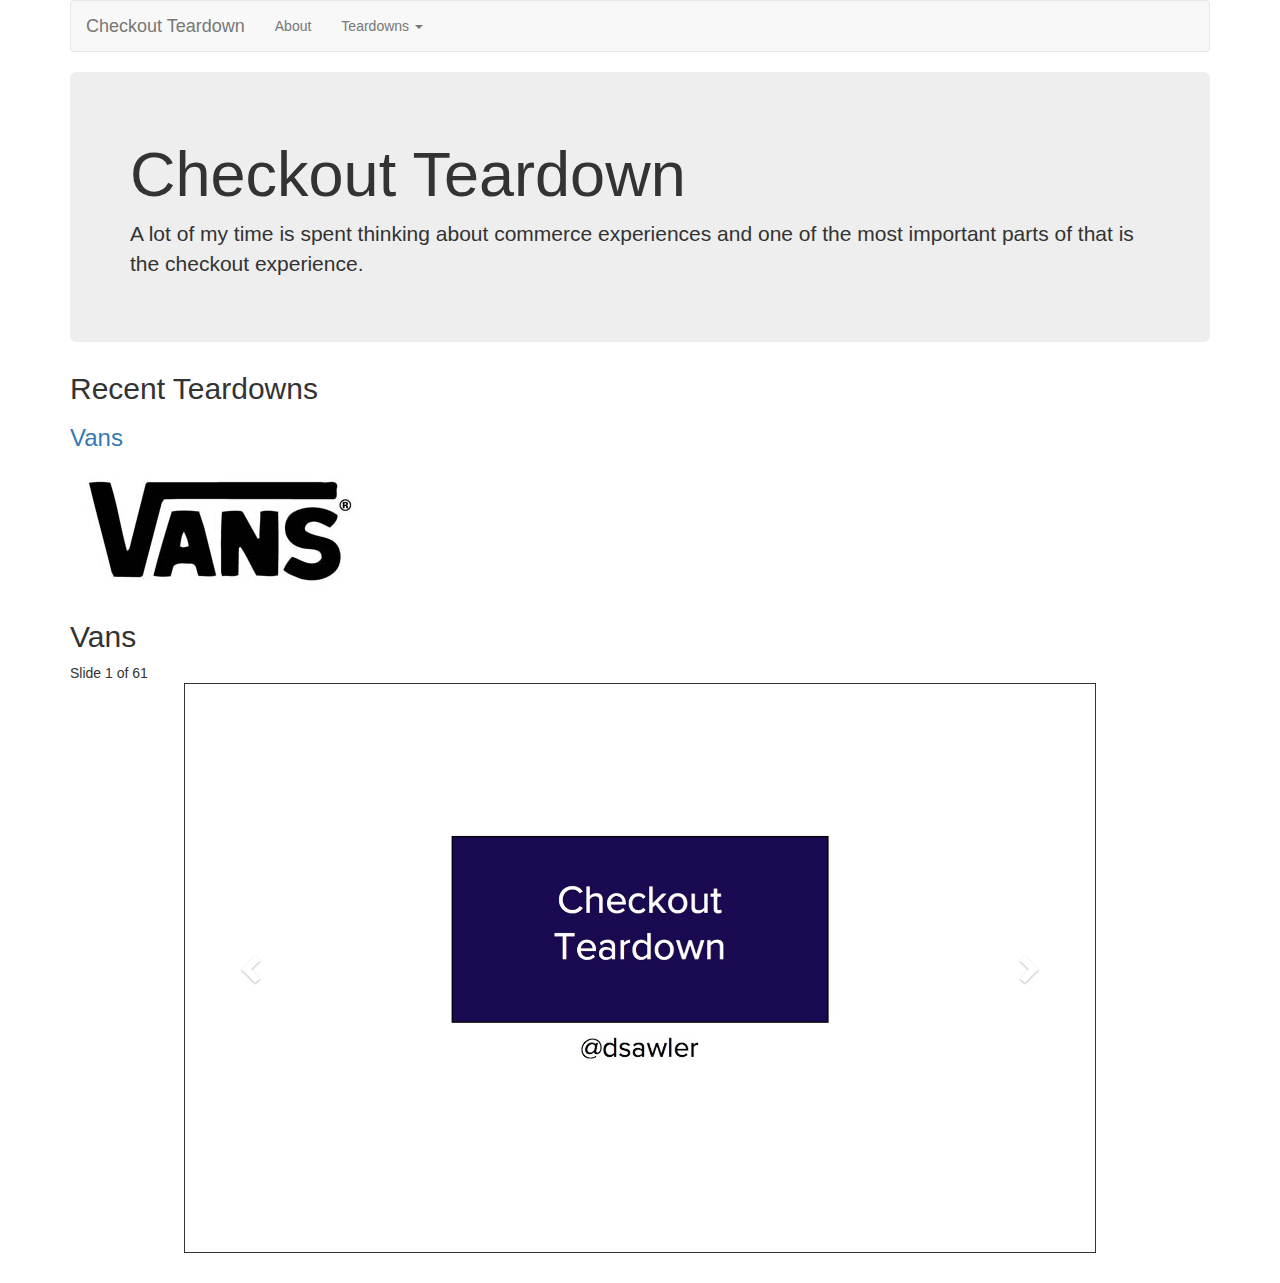
==== index.html @ 7509104e "adding all files" ====
<!DOCTYPE html>
<html lang="en">
  <head>
    <meta charset="utf-8">
    <meta http-equiv="X-UA-Compatible" content="IE=edge">
    <meta name="viewport" content="width=device-width, initial-scale=1">
    <meta name="description" content="">
    <meta name="author" content="">
    <link rel="icon" href="../../favicon.ico">

    <title>Checkout Teardown</title>

    <!-- Bootstrap core CSS -->
    <link href="css/bootstrap.min.css" rel="stylesheet">

    <!-- Custom styles for this template -->
    <link href="css/carousel.css" rel="stylesheet">

    <!-- HTML5 shim and Respond.js for IE8 support of HTML5 elements and media queries -->
    <!--[if lt IE 9]>
      <script src="https://oss.maxcdn.com/html5shiv/3.7.2/html5shiv.min.js"></script>
      <script src="https://oss.maxcdn.com/respond/1.4.2/respond.min.js"></script>
    <![endif]-->
  </head>

  <body>

    <div class="container">

      <!-- Static navbar -->
      <nav class="navbar navbar-default">
        <div class="container-fluid">
          <div class="navbar-header">
            <button type="button" class="navbar-toggle collapsed" data-toggle="collapse" data-target="#navbar" aria-expanded="false" aria-controls="navbar">
              <span class="sr-only">Toggle navigation</span>
              <span class="icon-bar"></span>
              <span class="icon-bar"></span>
              <span class="icon-bar"></span>
            </button>
            <a class="navbar-brand" href="#">Checkout Teardown</a>
          </div>
          <div id="navbar" class="navbar-collapse collapse">
            <ul class="nav navbar-nav">
              <!--<li class="active"><a href="#">Home</a></li>-->
              <li><a href="#">About</a></li>
              <li class="dropdown">
                <a href="#" class="dropdown-toggle" data-toggle="dropdown" role="button" aria-expanded="false">Teardowns <span class="caret"></span></a>
                <ul class="dropdown-menu" role="menu">
                  <li><a href="#">Vans</a></li>
                </ul>
              </li>
            </ul>
          </div><!--/.nav-collapse -->
        </div><!--/.container-fluid -->
      </nav>

      <!-- Main component for a primary marketing message or call to action -->
      <div class="jumbotron">
        <h1>Checkout Teardown</h1>
        <p>A lot of my time is spent thinking about commerce experiences and one of the most important parts of that is the checkout experience.</p>

      </div>
      <div>
        <h2>Recent Teardowns</h2>
        <a href="vans.html">
          <h3>Vans</h3>
          <img src="vans/vans_logo.jpg">
        </a>
        <h2>Vans</h2>
          <div class="carousel-status">
          </div>
          <div id="carousel-example-generic" class="carousel" data-interval="false">
          	
            <!-- Indicators -->
            <ol class="carousel-indicators">
              <li data-target="#carousel-example-generic" data-slide-to="0" class="active"></li>
              <li data-target="#carousel-example-generic" data-slide-to="1"></li>
              <li data-target="#carousel-example-generic" data-slide-to="2"></li>
            </ol>

            <!-- Wrapper for slides -->
            <div class="carousel-inner" role="listbox">
              <div class="item active">
                <img src="vans/vans_checkout.001.jpg" alt="Vans Checkout">
              </div>
              <div class="item">
                <img src="vans/vans_checkout.002.jpg" alt="Vans Checkout">
              </div>
              <div class="item">
                <img src="vans/vans_checkout.003.jpg" alt="Vans Checkout">
              </div>
              <div class="item">
                <img src="vans/vans_checkout.004.jpg" alt="Vans Checkout">
              </div>
              <div class="item">
                <img src="vans/vans_checkout.005.jpg" alt="Vans Checkout">
              </div>
              <div class="item"><img src="vans/vans_checkout.006.jpg" alt="Vans Checkout"></div>
              <div class="item"><img src="vans/vans_checkout.007.jpg" alt="Vans Checkout"></div>
              <div class="item"><img src="vans/vans_checkout.008.jpg" alt="Vans Checkout"></div>
              <div class="item"><img src="vans/vans_checkout.009.jpg" alt="Vans Checkout"></div>
              <div class="item"><img src="vans/vans_checkout.010.jpg" alt="Vans Checkout"></div>
              <div class="item"><img src="vans/vans_checkout.011.jpg" alt="Vans Checkout"></div>
              <div class="item"><img src="vans/vans_checkout.012.jpg" alt="Vans Checkout"></div>
              <div class="item"><img src="vans/vans_checkout.013.jpg" alt="Vans Checkout"></div>
              <div class="item"><img src="vans/vans_checkout.014.jpg" alt="Vans Checkout"></div>
              <div class="item"><img src="vans/vans_checkout.015.jpg" alt="Vans Checkout"></div>
              <div class="item"><img src="vans/vans_checkout.016.jpg" alt="Vans Checkout"></div>
              <div class="item"><img src="vans/vans_checkout.017.jpg" alt="Vans Checkout"></div>
              <div class="item"><img src="vans/vans_checkout.018.jpg" alt="Vans Checkout"></div>
              <div class="item"><img src="vans/vans_checkout.019.jpg" alt="Vans Checkout"></div>
              <div class="item"><img src="vans/vans_checkout.020.jpg" alt="Vans Checkout"></div>
              <div class="item"><img src="vans/vans_checkout.021.jpg" alt="Vans Checkout"></div>
              <div class="item"><img src="vans/vans_checkout.022.jpg" alt="Vans Checkout"></div>
              <div class="item"><img src="vans/vans_checkout.023.jpg" alt="Vans Checkout"></div>
              <div class="item"><img src="vans/vans_checkout.024.jpg" alt="Vans Checkout"></div>
              <div class="item"><img src="vans/vans_checkout.025.jpg" alt="Vans Checkout"></div>
              <div class="item"><img src="vans/vans_checkout.026.jpg" alt="Vans Checkout"></div>
              <div class="item"><img src="vans/vans_checkout.027.jpg" alt="Vans Checkout"></div>
              <div class="item"><img src="vans/vans_checkout.028.jpg" alt="Vans Checkout"></div>
              <div class="item"><img src="vans/vans_checkout.029.jpg" alt="Vans Checkout"></div>
              <div class="item"><img src="vans/vans_checkout.030.jpg" alt="Vans Checkout"></div>
              <div class="item"><img src="vans/vans_checkout.031.jpg" alt="Vans Checkout"></div>
              <div class="item"><img src="vans/vans_checkout.032.jpg" alt="Vans Checkout"></div>
              <div class="item"><img src="vans/vans_checkout.033.jpg" alt="Vans Checkout"></div>
              <div class="item"><img src="vans/vans_checkout.034.jpg" alt="Vans Checkout"></div>
              <div class="item"><img src="vans/vans_checkout.035.jpg" alt="Vans Checkout"></div>
              <div class="item"><img src="vans/vans_checkout.036.jpg" alt="Vans Checkout"></div>
              <div class="item"><img src="vans/vans_checkout.037.jpg" alt="Vans Checkout"></div>
              <div class="item"><img src="vans/vans_checkout.038.jpg" alt="Vans Checkout"></div>
              <div class="item"><img src="vans/vans_checkout.039.jpg" alt="Vans Checkout"></div>
              <div class="item"><img src="vans/vans_checkout.040.jpg" alt="Vans Checkout"></div>
              <div class="item"><img src="vans/vans_checkout.041.jpg" alt="Vans Checkout"></div>
              <div class="item"><img src="vans/vans_checkout.042.jpg" alt="Vans Checkout"></div>
              <div class="item"><img src="vans/vans_checkout.043.jpg" alt="Vans Checkout"></div>
              <div class="item"><img src="vans/vans_checkout.044.jpg" alt="Vans Checkout"></div>
              <div class="item"><img src="vans/vans_checkout.045.jpg" alt="Vans Checkout"></div>
              <div class="item"><img src="vans/vans_checkout.046.jpg" alt="Vans Checkout"></div>
              <div class="item"><img src="vans/vans_checkout.047.jpg" alt="Vans Checkout"></div>
              <div class="item"><img src="vans/vans_checkout.048.jpg" alt="Vans Checkout"></div>
              <div class="item"><img src="vans/vans_checkout.049.jpg" alt="Vans Checkout"></div>
              <div class="item"><img src="vans/vans_checkout.050.jpg" alt="Vans Checkout"></div>
              <div class="item"><img src="vans/vans_checkout.051.jpg" alt="Vans Checkout"></div>
              <div class="item"><img src="vans/vans_checkout.052.jpg" alt="Vans Checkout"></div>
              <div class="item"><img src="vans/vans_checkout.053.jpg" alt="Vans Checkout"></div>
              <div class="item"><img src="vans/vans_checkout.054.jpg" alt="Vans Checkout"></div>
              <div class="item"><img src="vans/vans_checkout.055.jpg" alt="Vans Checkout"></div>
              <div class="item"><img src="vans/vans_checkout.056.jpg" alt="Vans Checkout"></div>
              <div class="item"><img src="vans/vans_checkout.057.jpg" alt="Vans Checkout"></div>
              <div class="item"><img src="vans/vans_checkout.058.jpg" alt="Vans Checkout"></div>
              <div class="item"><img src="vans/vans_checkout.059.jpg" alt="Vans Checkout"></div>
              <div class="item"><img src="vans/vans_checkout.060.jpg" alt="Vans Checkout"></div>
              <div class="item"><img src="vans/vans_checkout.061.jpg" alt="Vans Checkout"></div>
            </div>

            <!-- Controls -->
            <a class="left carousel-control" href="#carousel-example-generic" role="button" data-slide="prev">
              <span class="glyphicon glyphicon-chevron-left" aria-hidden="true"></span>
              <span class="sr-only">Previous</span>
            </a>
            <a class="right carousel-control" href="#carousel-example-generic" role="button" data-slide="next">
              <span class="glyphicon glyphicon-chevron-right" aria-hidden="true"></span>
              <span class="sr-only">Next</span>
            </a>
          </div>
      </div> <!-- /container -->


    <!-- Bootstrap core JavaScript
    ================================================== -->
    <!-- Placed at the end of the document so the pages load faster -->
    <script src="https://ajax.googleapis.com/ajax/libs/jquery/1.11.2/jquery.min.js"></script>
    <script src="js/bootstrap.min.js"></script>
    <!-- IE10 viewport hack for Surface/desktop Windows 8 bug -->
    <script src="js/ie10-viewport-bug-workaround.js"></script>
    <script>
      $('.carousel').carousel({
          wrap: false
      });
	  $(document).ready(function() { 
	  var item = 1;
	  var maxItems = $('.carousel .item').length;
	  function updateCarouselStatus() {
	      $(".carousel-status").text("Slide " + item + " of " + maxItems);
	  }
	  updateCarouselStatus();
	  $(".carousel").on('slide.bs.carousel', function(e) {
	      console.log(e);
	      if (e.direction === "left") { 
	        item++;
	      } else {
	        item--;
	      }
	      if (item > maxItems) {
	        item = item % maxItems;
	      } else if (item <= 0) {
	        item = maxItems;
	      }
	      updateCarouselStatus();
	  });
	});
    </script>





  </body>
</html>
---- css/carousel.css ----
.carousel {
	border: 1px solid;
	width: 80%;
	height: 80%;
	margin: 0 auto;
	margin-bottom: 30px;
}

.carousel-control.left, .carousel-control.right {
	background: none;
}

.carousel-navigation.left {  
    margin-left: -45px;
}

.carousel-navigation.right {
    margin-right: -45px;
}

/* fade on slider */
.carousel-fade .carousel-inner .item {
  opacity: 0;
  -webkit-transition-property: opacity;
  -moz-transition-property: opacity;
  -o-transition-property: opacity;
  transition-property: opacity;
}
.carousel-fade .carousel-inner .active {
  opacity: 1 !important;
}
.carousel-fade .carousel-inner .active.left,
.carousel-fade .carousel-inner .active.right {
  left: 0;
  opacity: 0;
  z-index: 1;
}
.carousel-fade .carousel-inner .next.left,
.carousel-fade .carousel-inner .prev.right {
  opacity: 1;
}
.carousel-fade .carousel-control {
  z-index: 2;
}
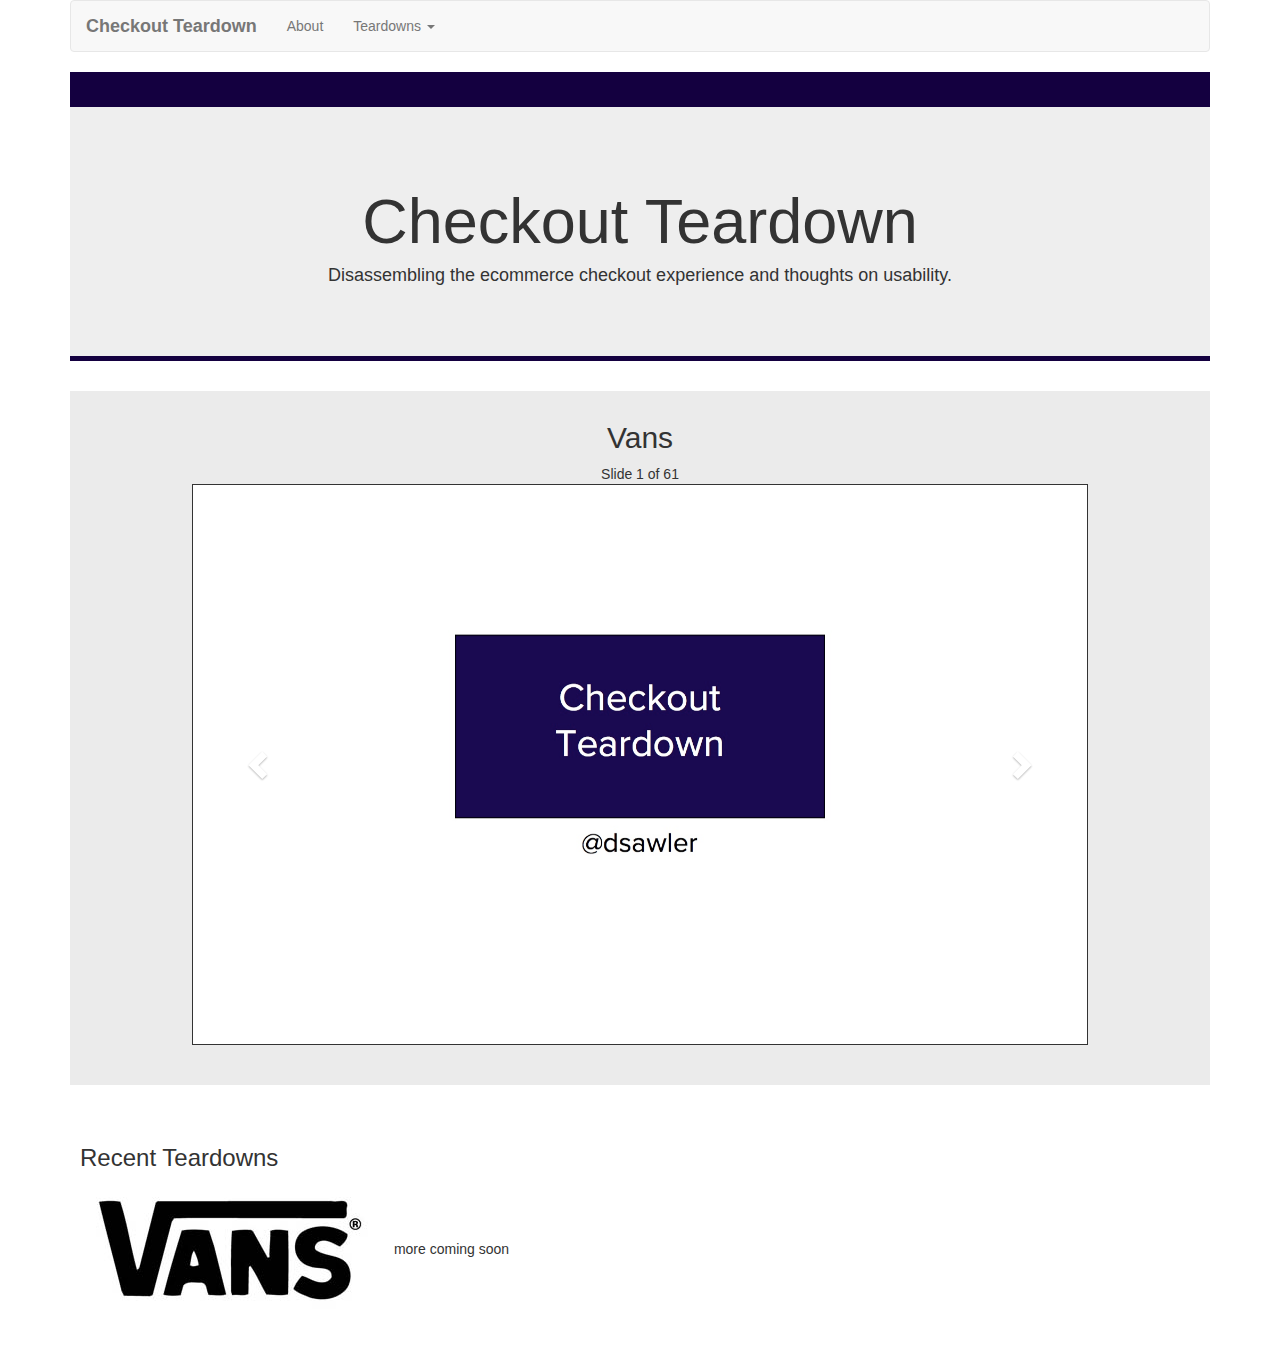
==== commit 469af4ff: "Updated content, jumbotron styling." ====
--- a/index.html
+++ b/index.html
@@ -16,6 +16,7 @@
 
     <!-- Custom styles for this template -->
     <link href="css/carousel.css" rel="stylesheet">
+    <link href="css/style.css" rel="stylesheet">
 
     <!-- HTML5 shim and Respond.js for IE8 support of HTML5 elements and media queries -->
     <!--[if lt IE 9]>
@@ -27,10 +28,9 @@
   <body>
 
     <div class="container">
-
       <!-- Static navbar -->
-      <nav class="navbar navbar-default">
-        <div class="container-fluid">
+    	<nav class="navbar navbar-default">
+        	<div class="container-fluid">
           <div class="navbar-header">
             <button type="button" class="navbar-toggle collapsed" data-toggle="collapse" data-target="#navbar" aria-expanded="false" aria-controls="navbar">
               <span class="sr-only">Toggle navigation</span>
@@ -52,119 +52,129 @@
               </li>
             </ul>
           </div><!--/.nav-collapse -->
-        </div><!--/.container-fluid -->
-      </nav>
+        	</div><!--/.container-fluid -->
+    	</nav>
 
       <!-- Main component for a primary marketing message or call to action -->
-      <div class="jumbotron">
-        <h1>Checkout Teardown</h1>
-        <p>A lot of my time is spent thinking about commerce experiences and one of the most important parts of that is the checkout experience.</p>
-
-      </div>
-      <div>
-        <h2>Recent Teardowns</h2>
-        <a href="vans.html">
-          <h3>Vans</h3>
-          <img src="vans/vans_logo.jpg">
-        </a>
-        <h2>Vans</h2>
-          <div class="carousel-status">
-          </div>
-          <div id="carousel-example-generic" class="carousel" data-interval="false">
-          	
-            <!-- Indicators -->
-            <ol class="carousel-indicators">
-              <li data-target="#carousel-example-generic" data-slide-to="0" class="active"></li>
-              <li data-target="#carousel-example-generic" data-slide-to="1"></li>
-              <li data-target="#carousel-example-generic" data-slide-to="2"></li>
-            </ol>
-
-            <!-- Wrapper for slides -->
-            <div class="carousel-inner" role="listbox">
-              <div class="item active">
-                <img src="vans/vans_checkout.001.jpg" alt="Vans Checkout">
-              </div>
-              <div class="item">
-                <img src="vans/vans_checkout.002.jpg" alt="Vans Checkout">
-              </div>
-              <div class="item">
-                <img src="vans/vans_checkout.003.jpg" alt="Vans Checkout">
-              </div>
-              <div class="item">
-                <img src="vans/vans_checkout.004.jpg" alt="Vans Checkout">
-              </div>
-              <div class="item">
-                <img src="vans/vans_checkout.005.jpg" alt="Vans Checkout">
-              </div>
-              <div class="item"><img src="vans/vans_checkout.006.jpg" alt="Vans Checkout"></div>
-              <div class="item"><img src="vans/vans_checkout.007.jpg" alt="Vans Checkout"></div>
-              <div class="item"><img src="vans/vans_checkout.008.jpg" alt="Vans Checkout"></div>
-              <div class="item"><img src="vans/vans_checkout.009.jpg" alt="Vans Checkout"></div>
-              <div class="item"><img src="vans/vans_checkout.010.jpg" alt="Vans Checkout"></div>
-              <div class="item"><img src="vans/vans_checkout.011.jpg" alt="Vans Checkout"></div>
-              <div class="item"><img src="vans/vans_checkout.012.jpg" alt="Vans Checkout"></div>
-              <div class="item"><img src="vans/vans_checkout.013.jpg" alt="Vans Checkout"></div>
-              <div class="item"><img src="vans/vans_checkout.014.jpg" alt="Vans Checkout"></div>
-              <div class="item"><img src="vans/vans_checkout.015.jpg" alt="Vans Checkout"></div>
-              <div class="item"><img src="vans/vans_checkout.016.jpg" alt="Vans Checkout"></div>
-              <div class="item"><img src="vans/vans_checkout.017.jpg" alt="Vans Checkout"></div>
-              <div class="item"><img src="vans/vans_checkout.018.jpg" alt="Vans Checkout"></div>
-              <div class="item"><img src="vans/vans_checkout.019.jpg" alt="Vans Checkout"></div>
-              <div class="item"><img src="vans/vans_checkout.020.jpg" alt="Vans Checkout"></div>
-              <div class="item"><img src="vans/vans_checkout.021.jpg" alt="Vans Checkout"></div>
-              <div class="item"><img src="vans/vans_checkout.022.jpg" alt="Vans Checkout"></div>
-              <div class="item"><img src="vans/vans_checkout.023.jpg" alt="Vans Checkout"></div>
-              <div class="item"><img src="vans/vans_checkout.024.jpg" alt="Vans Checkout"></div>
-              <div class="item"><img src="vans/vans_checkout.025.jpg" alt="Vans Checkout"></div>
-              <div class="item"><img src="vans/vans_checkout.026.jpg" alt="Vans Checkout"></div>
-              <div class="item"><img src="vans/vans_checkout.027.jpg" alt="Vans Checkout"></div>
-              <div class="item"><img src="vans/vans_checkout.028.jpg" alt="Vans Checkout"></div>
-              <div class="item"><img src="vans/vans_checkout.029.jpg" alt="Vans Checkout"></div>
-              <div class="item"><img src="vans/vans_checkout.030.jpg" alt="Vans Checkout"></div>
-              <div class="item"><img src="vans/vans_checkout.031.jpg" alt="Vans Checkout"></div>
-              <div class="item"><img src="vans/vans_checkout.032.jpg" alt="Vans Checkout"></div>
-              <div class="item"><img src="vans/vans_checkout.033.jpg" alt="Vans Checkout"></div>
-              <div class="item"><img src="vans/vans_checkout.034.jpg" alt="Vans Checkout"></div>
-              <div class="item"><img src="vans/vans_checkout.035.jpg" alt="Vans Checkout"></div>
-              <div class="item"><img src="vans/vans_checkout.036.jpg" alt="Vans Checkout"></div>
-              <div class="item"><img src="vans/vans_checkout.037.jpg" alt="Vans Checkout"></div>
-              <div class="item"><img src="vans/vans_checkout.038.jpg" alt="Vans Checkout"></div>
-              <div class="item"><img src="vans/vans_checkout.039.jpg" alt="Vans Checkout"></div>
-              <div class="item"><img src="vans/vans_checkout.040.jpg" alt="Vans Checkout"></div>
-              <div class="item"><img src="vans/vans_checkout.041.jpg" alt="Vans Checkout"></div>
-              <div class="item"><img src="vans/vans_checkout.042.jpg" alt="Vans Checkout"></div>
-              <div class="item"><img src="vans/vans_checkout.043.jpg" alt="Vans Checkout"></div>
-              <div class="item"><img src="vans/vans_checkout.044.jpg" alt="Vans Checkout"></div>
-              <div class="item"><img src="vans/vans_checkout.045.jpg" alt="Vans Checkout"></div>
-              <div class="item"><img src="vans/vans_checkout.046.jpg" alt="Vans Checkout"></div>
-              <div class="item"><img src="vans/vans_checkout.047.jpg" alt="Vans Checkout"></div>
-              <div class="item"><img src="vans/vans_checkout.048.jpg" alt="Vans Checkout"></div>
-              <div class="item"><img src="vans/vans_checkout.049.jpg" alt="Vans Checkout"></div>
-              <div class="item"><img src="vans/vans_checkout.050.jpg" alt="Vans Checkout"></div>
-              <div class="item"><img src="vans/vans_checkout.051.jpg" alt="Vans Checkout"></div>
-              <div class="item"><img src="vans/vans_checkout.052.jpg" alt="Vans Checkout"></div>
-              <div class="item"><img src="vans/vans_checkout.053.jpg" alt="Vans Checkout"></div>
-              <div class="item"><img src="vans/vans_checkout.054.jpg" alt="Vans Checkout"></div>
-              <div class="item"><img src="vans/vans_checkout.055.jpg" alt="Vans Checkout"></div>
-              <div class="item"><img src="vans/vans_checkout.056.jpg" alt="Vans Checkout"></div>
-              <div class="item"><img src="vans/vans_checkout.057.jpg" alt="Vans Checkout"></div>
-              <div class="item"><img src="vans/vans_checkout.058.jpg" alt="Vans Checkout"></div>
-              <div class="item"><img src="vans/vans_checkout.059.jpg" alt="Vans Checkout"></div>
-              <div class="item"><img src="vans/vans_checkout.060.jpg" alt="Vans Checkout"></div>
-              <div class="item"><img src="vans/vans_checkout.061.jpg" alt="Vans Checkout"></div>
-            </div>
-
-            <!-- Controls -->
-            <a class="left carousel-control" href="#carousel-example-generic" role="button" data-slide="prev">
-              <span class="glyphicon glyphicon-chevron-left" aria-hidden="true"></span>
-              <span class="sr-only">Previous</span>
-            </a>
-            <a class="right carousel-control" href="#carousel-example-generic" role="button" data-slide="next">
-              <span class="glyphicon glyphicon-chevron-right" aria-hidden="true"></span>
-              <span class="sr-only">Next</span>
-            </a>
-          </div>
-      </div> <!-- /container -->
+    	<div class="jumbotron">
+        	<h1>Checkout Teardown</h1>
+        	<h4>Disassembling the ecommerce checkout experience and thoughts on usability.</h4>
+    	</div><!-- /jumbotron -->
+
+    	<div id="current">
+       		<h2>Vans</h2>
+    		<div class="carousel-status">
+      		</div>
+      		<div id="carousel-example-generic" class="carousel" data-interval="false">
+	        	<!-- Indicators -->
+	       		<ol class="carousel-indicators">
+	        		  <li data-target="#carousel-example-generic" data-slide-to="0" class="active"></li>
+	        		  <li data-target="#carousel-example-generic" data-slide-to="1"></li>
+	        		  <li data-target="#carousel-example-generic" data-slide-to="2"></li>
+	       		</ol>
+
+	            <!-- Wrapper for slides -->
+	            <div class="carousel-inner" role="listbox">
+	              <div class="item active">
+	                <img src="vans/vans_checkout.001.jpg" alt="Vans Checkout">
+	              </div>
+	              <div class="item">
+	                <img src="vans/vans_checkout.002.jpg" alt="Vans Checkout">
+	              </div>
+	              <div class="item">
+	                <img src="vans/vans_checkout.003.jpg" alt="Vans Checkout">
+	              </div>
+	              <div class="item">
+	                <img src="vans/vans_checkout.004.jpg" alt="Vans Checkout">
+	              </div>
+	              <div class="item">
+	                <img src="vans/vans_checkout.005.jpg" alt="Vans Checkout">
+	              </div>
+	              <div class="item"><img src="vans/vans_checkout.006.jpg" alt="Vans Checkout"></div>
+	              <div class="item"><img src="vans/vans_checkout.007.jpg" alt="Vans Checkout"></div>
+	              <div class="item"><img src="vans/vans_checkout.008.jpg" alt="Vans Checkout"></div>
+	              <div class="item"><img src="vans/vans_checkout.009.jpg" alt="Vans Checkout"></div>
+	              <div class="item"><img src="vans/vans_checkout.010.jpg" alt="Vans Checkout"></div>
+	              <div class="item"><img src="vans/vans_checkout.011.jpg" alt="Vans Checkout"></div>
+	              <div class="item"><img src="vans/vans_checkout.012.jpg" alt="Vans Checkout"></div>
+	              <div class="item"><img src="vans/vans_checkout.013.jpg" alt="Vans Checkout"></div>
+	              <div class="item"><img src="vans/vans_checkout.014.jpg" alt="Vans Checkout"></div>
+	              <div class="item"><img src="vans/vans_checkout.015.jpg" alt="Vans Checkout"></div>
+	              <div class="item"><img src="vans/vans_checkout.016.jpg" alt="Vans Checkout"></div>
+	              <div class="item"><img src="vans/vans_checkout.017.jpg" alt="Vans Checkout"></div>
+	              <div class="item"><img src="vans/vans_checkout.018.jpg" alt="Vans Checkout"></div>
+	              <div class="item"><img src="vans/vans_checkout.019.jpg" alt="Vans Checkout"></div>
+	              <div class="item"><img src="vans/vans_checkout.020.jpg" alt="Vans Checkout"></div>
+	              <div class="item"><img src="vans/vans_checkout.021.jpg" alt="Vans Checkout"></div>
+	              <div class="item"><img src="vans/vans_checkout.022.jpg" alt="Vans Checkout"></div>
+	              <div class="item"><img src="vans/vans_checkout.023.jpg" alt="Vans Checkout"></div>
+	              <div class="item"><img src="vans/vans_checkout.024.jpg" alt="Vans Checkout"></div>
+	              <div class="item"><img src="vans/vans_checkout.025.jpg" alt="Vans Checkout"></div>
+	              <div class="item"><img src="vans/vans_checkout.026.jpg" alt="Vans Checkout"></div>
+	              <div class="item"><img src="vans/vans_checkout.027.jpg" alt="Vans Checkout"></div>
+	              <div class="item"><img src="vans/vans_checkout.028.jpg" alt="Vans Checkout"></div>
+	              <div class="item"><img src="vans/vans_checkout.029.jpg" alt="Vans Checkout"></div>
+	              <div class="item"><img src="vans/vans_checkout.030.jpg" alt="Vans Checkout"></div>
+	              <div class="item"><img src="vans/vans_checkout.031.jpg" alt="Vans Checkout"></div>
+	              <div class="item"><img src="vans/vans_checkout.032.jpg" alt="Vans Checkout"></div>
+	              <div class="item"><img src="vans/vans_checkout.033.jpg" alt="Vans Checkout"></div>
+	              <div class="item"><img src="vans/vans_checkout.034.jpg" alt="Vans Checkout"></div>
+	              <div class="item"><img src="vans/vans_checkout.035.jpg" alt="Vans Checkout"></div>
+	              <div class="item"><img src="vans/vans_checkout.036.jpg" alt="Vans Checkout"></div>
+	              <div class="item"><img src="vans/vans_checkout.037.jpg" alt="Vans Checkout"></div>
+	              <div class="item"><img src="vans/vans_checkout.038.jpg" alt="Vans Checkout"></div>
+	              <div class="item"><img src="vans/vans_checkout.039.jpg" alt="Vans Checkout"></div>
+	              <div class="item"><img src="vans/vans_checkout.040.jpg" alt="Vans Checkout"></div>
+	              <div class="item"><img src="vans/vans_checkout.041.jpg" alt="Vans Checkout"></div>
+	              <div class="item"><img src="vans/vans_checkout.042.jpg" alt="Vans Checkout"></div>
+	              <div class="item"><img src="vans/vans_checkout.043.jpg" alt="Vans Checkout"></div>
+	              <div class="item"><img src="vans/vans_checkout.044.jpg" alt="Vans Checkout"></div>
+	              <div class="item"><img src="vans/vans_checkout.045.jpg" alt="Vans Checkout"></div>
+	              <div class="item"><img src="vans/vans_checkout.046.jpg" alt="Vans Checkout"></div>
+	              <div class="item"><img src="vans/vans_checkout.047.jpg" alt="Vans Checkout"></div>
+	              <div class="item"><img src="vans/vans_checkout.048.jpg" alt="Vans Checkout"></div>
+	              <div class="item"><img src="vans/vans_checkout.049.jpg" alt="Vans Checkout"></div>
+	              <div class="item"><img src="vans/vans_checkout.050.jpg" alt="Vans Checkout"></div>
+	              <div class="item"><img src="vans/vans_checkout.051.jpg" alt="Vans Checkout"></div>
+	              <div class="item"><img src="vans/vans_checkout.052.jpg" alt="Vans Checkout"></div>
+	              <div class="item"><img src="vans/vans_checkout.053.jpg" alt="Vans Checkout"></div>
+	              <div class="item"><img src="vans/vans_checkout.054.jpg" alt="Vans Checkout"></div>
+	              <div class="item"><img src="vans/vans_checkout.055.jpg" alt="Vans Checkout"></div>
+	              <div class="item"><img src="vans/vans_checkout.056.jpg" alt="Vans Checkout"></div>
+	              <div class="item"><img src="vans/vans_checkout.057.jpg" alt="Vans Checkout"></div>
+	              <div class="item"><img src="vans/vans_checkout.058.jpg" alt="Vans Checkout"></div>
+	              <div class="item"><img src="vans/vans_checkout.059.jpg" alt="Vans Checkout"></div>
+	              <div class="item"><img src="vans/vans_checkout.060.jpg" alt="Vans Checkout"></div>
+	              <div class="item"><img src="vans/vans_checkout.061.jpg" alt="Vans Checkout"></div>
+	            </div>
+
+	            <!-- Controls -->
+	            <a class="left carousel-control" href="#carousel-example-generic" role="button" data-slide="prev">
+	              <span class="glyphicon glyphicon-chevron-left" aria-hidden="true"></span>
+	              <span class="sr-only">Previous</span>
+	            </a>
+	            <a class="right carousel-control" href="#carousel-example-generic" role="button" data-slide="next">
+	              <span class="glyphicon glyphicon-chevron-right" aria-hidden="true"></span>
+	              <span class="sr-only">Next</span>
+	            </a>
+	        </div>
+    	</div> <!-- /current -->
+
+    	<div id="recent">
+        	<h3>Recent Teardowns</h3>
+        	<ul class="list-inline">
+        		<li>
+        			<a href="vans.html">
+        	  			<img src="vans/vans_logo.jpg">
+        			</a>
+        		</li>
+        		<li>
+          			<p>more coming soon</p>
+          		</li>
+          	</ul>
+      	</div> <!-- /recent -->
+
+	</div> <!-- /container -->
 
 
     <!-- Bootstrap core JavaScript
--- a/css/style.css
+++ b/css/style.css
@@ -0,0 +1,37 @@
+.navbar-default .navbar-brand {
+	font-weight: bold;
+}
+
+
+.jumbotron {
+	padding: 60px;
+	margin-bottom: 30px;
+	color: inherit;
+	background-color: #eee;
+	border-top: 35px solid #140040;
+	border-bottom: 5px solid #140040;
+}
+
+.container .jumbotron, .container-fluid .jumbotron {
+	border-radius: 0px;
+}
+
+.container .jumbotron, .container-fluid .jumbotron {
+	text-align: center;
+}
+
+.carousel-status {
+	text-align: center;
+}
+
+#current {
+	background-color: #EBEBEB;
+	padding: 10px;
+	margin-bottom: 30px;
+	text-align: center;
+}
+
+#recent {
+	padding: 10px;
+	margin-bottom: 30px;
+}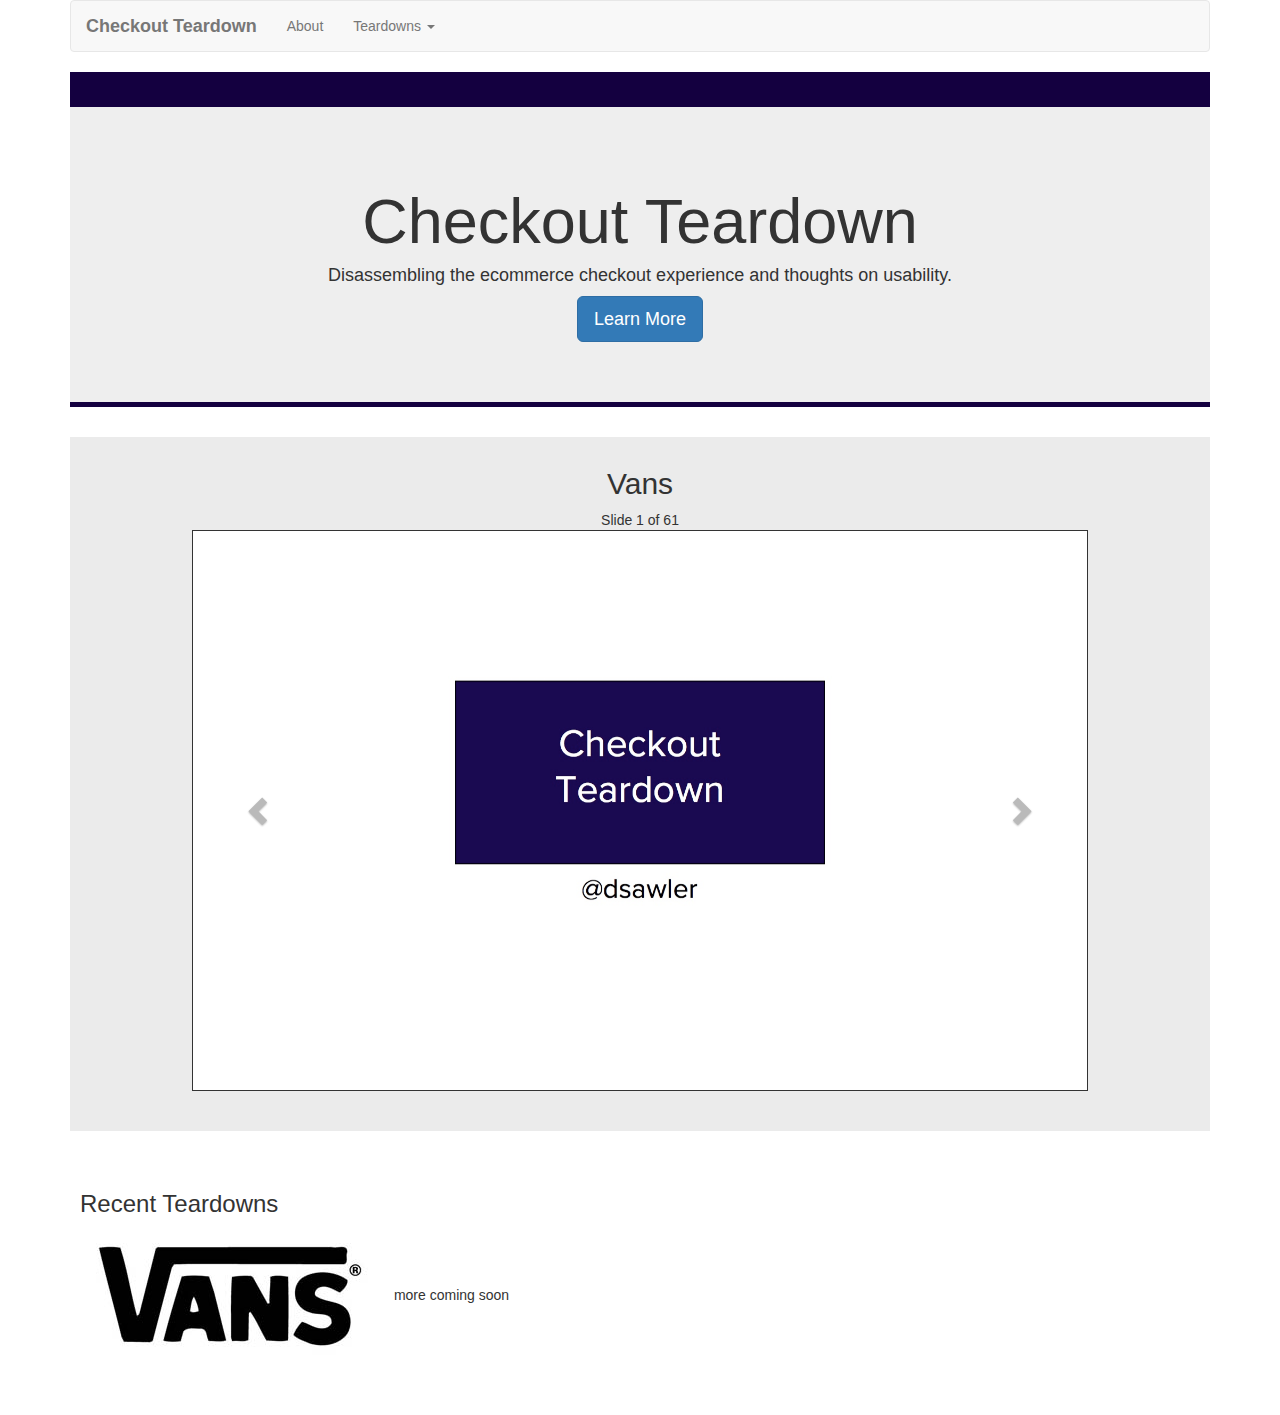
==== commit c95f8e03: "added ga tag" ====
--- a/index.html
+++ b/index.html
@@ -38,16 +38,16 @@
               <span class="icon-bar"></span>
               <span class="icon-bar"></span>
             </button>
-            <a class="navbar-brand" href="#">Checkout Teardown</a>
+            <a class="navbar-brand" href="index.html">Checkout Teardown</a>
           </div>
           <div id="navbar" class="navbar-collapse collapse">
             <ul class="nav navbar-nav">
               <!--<li class="active"><a href="#">Home</a></li>-->
-              <li><a href="#">About</a></li>
+              <li><a href="about.html">About</a></li>
               <li class="dropdown">
                 <a href="#" class="dropdown-toggle" data-toggle="dropdown" role="button" aria-expanded="false">Teardowns <span class="caret"></span></a>
                 <ul class="dropdown-menu" role="menu">
-                  <li><a href="#">Vans</a></li>
+                  <li><a href="vans.html">Vans</a></li>
                 </ul>
               </li>
             </ul>
@@ -59,6 +59,7 @@
     	<div class="jumbotron">
         	<h1>Checkout Teardown</h1>
         	<h4>Disassembling the ecommerce checkout experience and thoughts on usability.</h4>
+        	<a href="about.html" class="btn-lg btn btn-primary">Learn More</a>
     	</div><!-- /jumbotron -->
 
     	<div id="current">
@@ -150,11 +151,11 @@
 
 	            <!-- Controls -->
 	            <a class="left carousel-control" href="#carousel-example-generic" role="button" data-slide="prev">
-	              <span class="glyphicon glyphicon-chevron-left" aria-hidden="true"></span>
+	              <span class="glyphicon glyphicon-chevron-left text-muted" aria-hidden="true"></span>
 	              <span class="sr-only">Previous</span>
 	            </a>
 	            <a class="right carousel-control" href="#carousel-example-generic" role="button" data-slide="next">
-	              <span class="glyphicon glyphicon-chevron-right" aria-hidden="true"></span>
+	              <span class="glyphicon glyphicon-chevron-right text-muted" aria-hidden="true"></span>
 	              <span class="sr-only">Next</span>
 	            </a>
 	        </div>
@@ -211,7 +212,18 @@
 	  });
 	});
     </script>
-
+    <script type="text/javascript">
+	  var _gaq = _gaq || [];
+	  _gaq.push(['_setAccount', 'UA-23239506-1']);
+	  _gaq.push(['_setDomainName', '.darlasawler.com']);
+	  _gaq.push(['_trackPageview']);
+
+	  (function() {
+	    var ga = document.createElement('script'); ga.type = 'text/javascript'; ga.async = true;
+	    ga.src = ('https:' == document.location.protocol ? 'https://ssl' : 'http://www') + '.google-analytics.com/ga.js';
+	    var s = document.getElementsByTagName('script')[0]; s.parentNode.insertBefore(ga, s);
+	  })();
+	</script>
 
 
 
